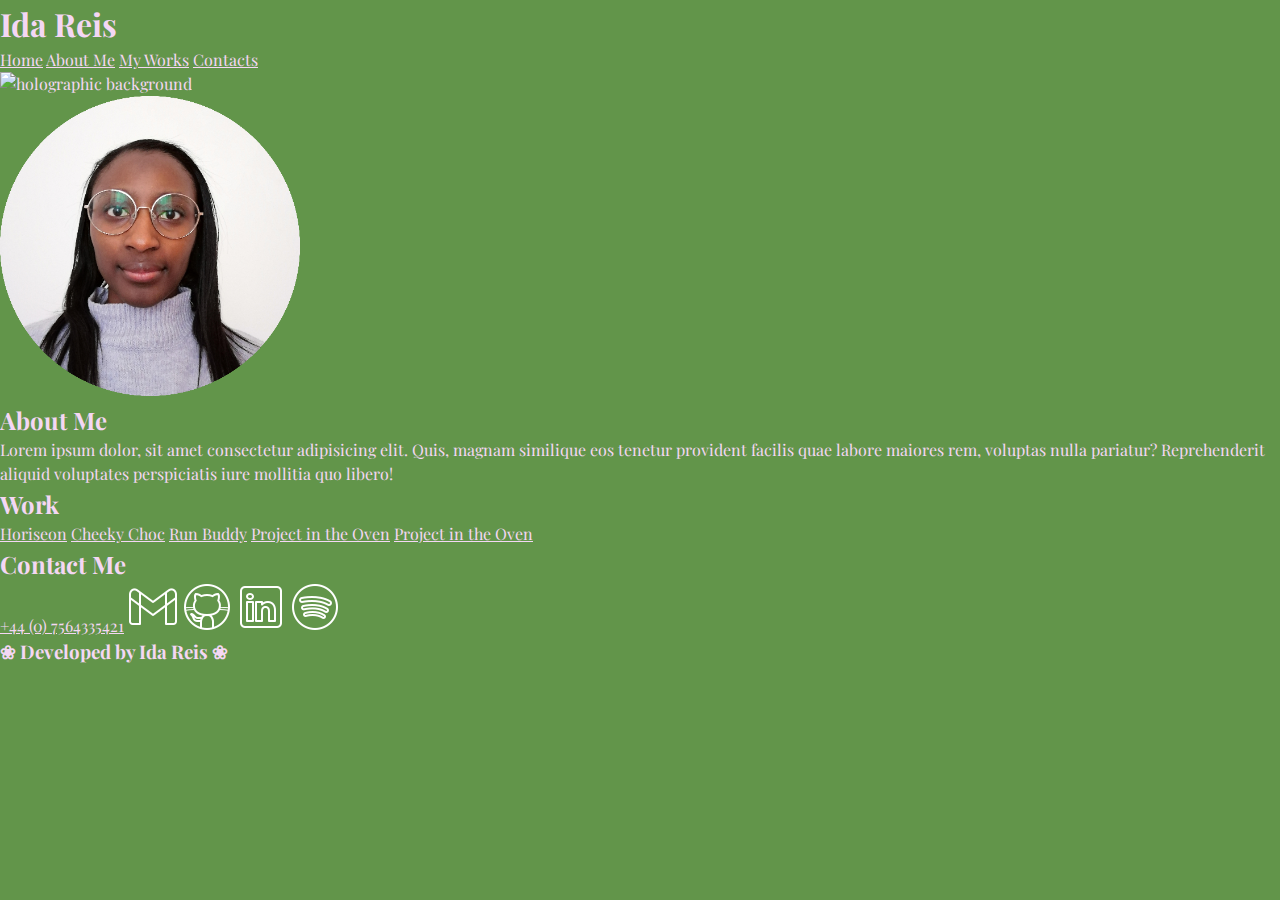
==== assets/index.html @ f7a09c43 "adding the first changes to html and background color to css" ====
<!DOCTYPE html>
<html lang="en-gb">

<head>
  <meta charset="UTF-8">
  <meta name="viewport" content="width=device-width, initial-scale=1.0">
  <meta http-equiv="X-UA-Compatible" content="ie=edge">
  <title>Ida Reis // Web Developer</title>
  <link rel="stylesheet" href="../assets/css/style.css" />
  <link rel="preconnect" href="https://fonts.googleapis.com">
  <link rel="preconnect" href="https://fonts.gstatic.com" crossorigin>
  <link href="https://fonts.googleapis.com/css2?family=Josefin+Sans&family=Playfair+Display:wght@400;700;800;900&display=swap" rel="stylesheet">
</head>

<body>

  <header>

    <h1 class="header" id="home">Ida Reis</h1>

    <nav class="navigation">
    <a href="#home">Home</a>
    <a href="#about">About Me</a>
    <a href="#work">My Works</a>
    <a href="#contacts">Contacts</a>
    </nav>

  </header>

  <!-- hero banner -->
  <section class="hero-banner">
    <div>
      <img src="../assets/images/yusuf-onuk-pGpbccZU3vk-unsplash.jpg" alt="holographic background">
    </div>
  </section>

  <main class="page-wrapper">
    <!-- about me -->
    <section class="page-section" id="about">
      <img src="../assets/images/ida-modified.png" alt="profile picture" class="pro-pic">
      <h2>About Me</h2>
      <p class="about-me">
        Lorem ipsum dolor, sit amet consectetur adipisicing elit. Quis, magnam similique eos tenetur provident facilis quae labore maiores rem, voluptas nulla pariatur? Reprehenderit aliquid voluptates perspiciatis iure mollitia quo libero!
      </p>
    </section>

    <!-- portfolio container -->
    <section class="main-section" id="work">

      <h2>Work</h2>

      <section id="works">
      <a href="">Horiseon</a><!-- add deployed app-->
      <a href="">Cheeky Choc</a><!-- add deployed app-->
      <a href="../starter/images/02-run-buddy.jpg">Run Buddy</a>
      <a href="">Project in the Oven</a>
      <a href="">Project in the Oven</a>

      </section>
    </section>

    <!-- contact -->
    <section class="page-section contact" id="contacts">

      <section id="contacts">
      <h2>Contact Me</h2>
      <a href="#">+44 (0) 7564335421</a>
      <a href="mailto:i.jaqueline.reis@gmail.com" target="_blank"><img src="../assets/images/icons8-gmail-50.png" alt="gmail small white icon"></a>
      <a href=""><img src="../assets/images/icons8-github-50.png" alt="github small white icon"></a><!-- add github link-->
      <a href="https://www.linkedin.com/in/ida-reis-351355116/"><img src="../assets/images/icons8-linkedin-50.png" alt="linkedin small white icon"></a>
      <a href="https://open.spotify.com/user/i.reis?si=23aa4fbc005845ab"><img src="../assets/images/icons8-spotify-50.png" alt="spotify small white icon"></a>
      </section>
    </section>
  </main>

  <footer class="footer">
    <h3> ❀ Developed by Ida Reis ❀ </h3>
  </footer>
</body>

</html>
---- assets/css/style.css ----
* {
  color: #f4d7f4;
  box-sizing: border-box;
}

body {
  background-color: #62954a;
  margin: 0;
  padding: 0;
  font-family: 'Josefin Sans', sans-serif;
  font-family: 'Playfair Display', serif;
  line-height: 1.5;
}

h1,
h2,
h3,
h4,
h5,
h6 {
  margin: 0;
}

p {
  margin: 0;
}
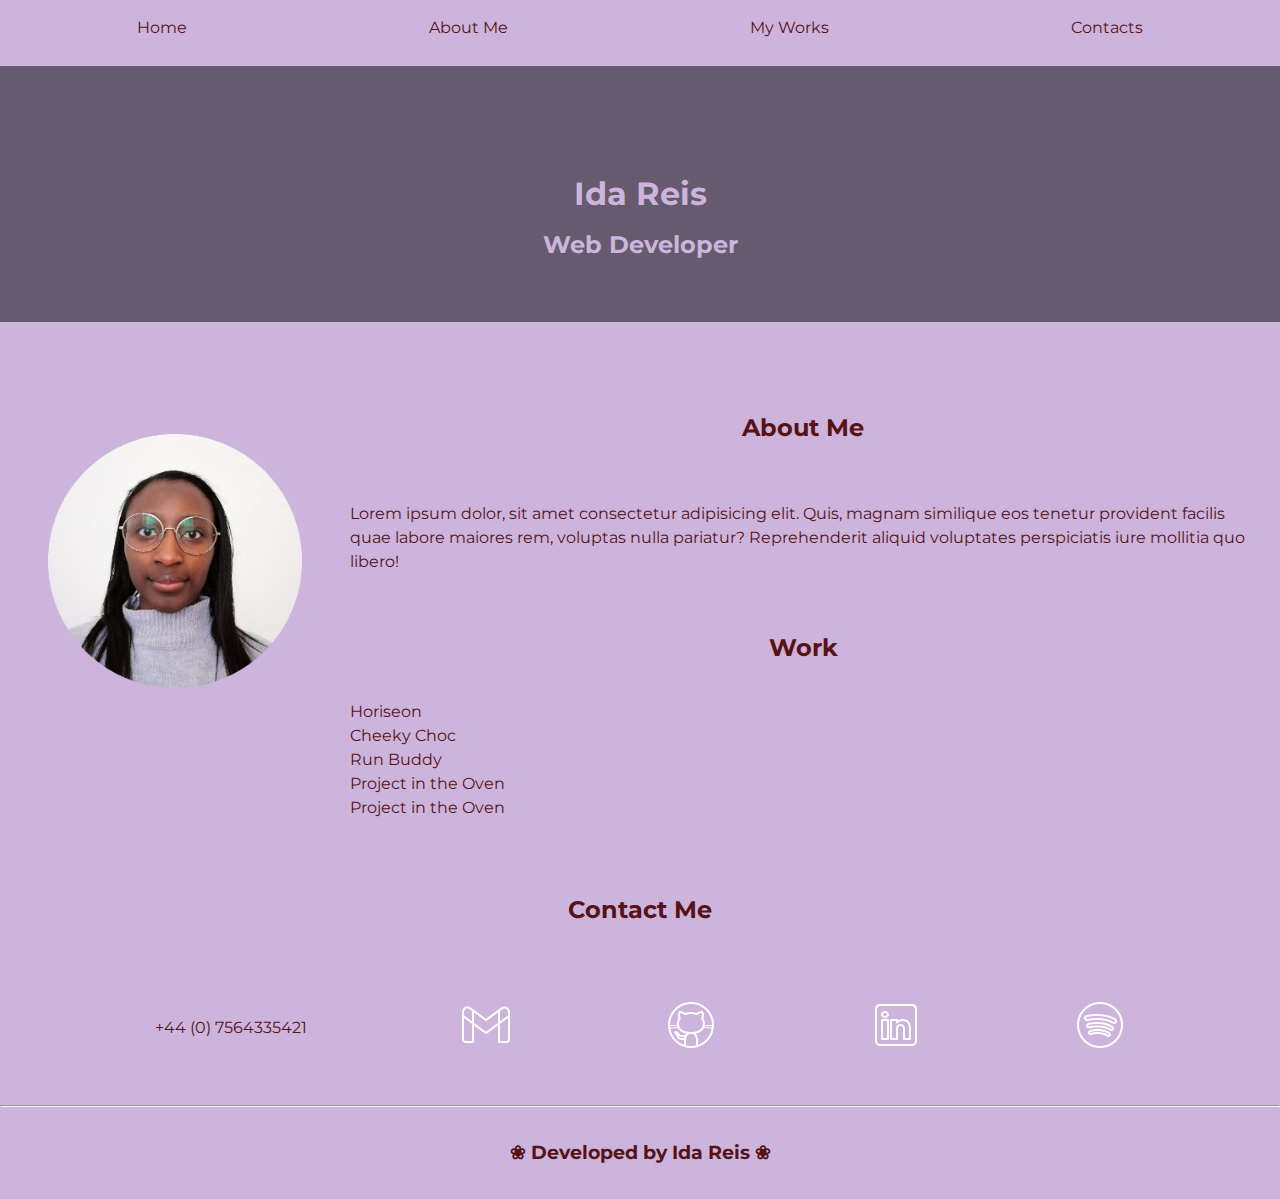
==== commit 92c8627e: "improvements to css and html and added media queries" ====
--- a/assets/index.html
+++ b/assets/index.html
@@ -8,16 +8,15 @@
   <title>Ida Reis // Web Developer</title>
   <link rel="stylesheet" href="../assets/css/style.css" />
   <link rel="preconnect" href="https://fonts.googleapis.com">
-  <link rel="preconnect" href="https://fonts.gstatic.com" crossorigin>
-  <link href="https://fonts.googleapis.com/css2?family=Josefin+Sans&family=Playfair+Display:wght@400;700;800;900&display=swap" rel="stylesheet">
+<link rel="preconnect" href="https://fonts.gstatic.com" crossorigin>
+<link href="https://fonts.googleapis.com/css2?family=Montserrat:wght@200;400;700&display=swap" rel="stylesheet">
 </head>
 
 <body>
 
   <header>
 
-    <h1 class="header" id="home">Ida Reis</h1>
-
+    
     <nav class="navigation">
     <a href="#home">Home</a>
     <a href="#about">About Me</a>
@@ -29,27 +28,34 @@
 
   <!-- hero banner -->
   <section class="hero-banner">
-    <div>
-      <img src="../assets/images/yusuf-onuk-pGpbccZU3vk-unsplash.jpg" alt="holographic background">
-    </div>
+    <section class="hero-text">
+      <h1 id="home">Ida Reis</h1>
+      <h2>Web Developer</h2>
+    </section>
   </section>
 
-  <main class="page-wrapper">
+  <main>
     <!-- about me -->
-    <section class="page-section" id="about">
+    <section class="page-section">
+
+      <section id="pic-about">
       <img src="../assets/images/ida-modified.png" alt="profile picture" class="pro-pic">
       <h2>About Me</h2>
-      <p class="about-me">
+      </section>
+
+      <p id="about-me">
         Lorem ipsum dolor, sit amet consectetur adipisicing elit. Quis, magnam similique eos tenetur provident facilis quae labore maiores rem, voluptas nulla pariatur? Reprehenderit aliquid voluptates perspiciatis iure mollitia quo libero!
       </p>
+      
     </section>
 
     <!-- portfolio container -->
-    <section class="main-section" id="work">
+    <section class="main-section">
 
       <h2>Work</h2>
 
       <section id="works">
+
       <a href="">Horiseon</a><!-- add deployed app-->
       <a href="">Cheeky Choc</a><!-- add deployed app-->
       <a href="../starter/images/02-run-buddy.jpg">Run Buddy</a>
@@ -60,21 +66,25 @@
     </section>
 
     <!-- contact -->
-    <section class="page-section contact" id="contacts">
+    <section class="page-section-contact">
+
+      <h2>Contact Me</h2>
 
       <section id="contacts">
-      <h2>Contact Me</h2>
+      
       <a href="#">+44 (0) 7564335421</a>
       <a href="mailto:i.jaqueline.reis@gmail.com" target="_blank"><img src="../assets/images/icons8-gmail-50.png" alt="gmail small white icon"></a>
-      <a href=""><img src="../assets/images/icons8-github-50.png" alt="github small white icon"></a><!-- add github link-->
+      <a href="https://github.com/idareis"><img src="../assets/images/icons8-github-50.png" alt="github small white icon"></a>
       <a href="https://www.linkedin.com/in/ida-reis-351355116/"><img src="../assets/images/icons8-linkedin-50.png" alt="linkedin small white icon"></a>
       <a href="https://open.spotify.com/user/i.reis?si=23aa4fbc005845ab"><img src="../assets/images/icons8-spotify-50.png" alt="spotify small white icon"></a>
       </section>
     </section>
   </main>
 
+  <hr />
+  
   <footer class="footer">
-    <h3> ❀ Developed by Ida Reis ❀ </h3>
+    <h3> ❀ Developed by <a href="https://github.com/idareis">Ida Reis</a> ❀ </h3>
   </footer>
 </body>
 
--- a/assets/css/style.css
+++ b/assets/css/style.css
@@ -1,26 +1,155 @@
 * {
-  color: #f4d7f4;
+  color: #571215;
   box-sizing: border-box;
+  margin: 0;
+  padding: 0;
 }
 
 body {
-  background-color: #62954a;
+  background-color: #ccb4dc;
   margin: 0;
   padding: 0;
-  font-family: 'Josefin Sans', sans-serif;
-  font-family: 'Playfair Display', serif;
+  font-family: 'Montserrat', sans-serif;
   line-height: 1.5;
 }
 
-h1,
-h2,
-h3,
-h4,
-h5,
-h6 {
-  margin: 0;
+.navigation{
+  display: flex;
+  justify-content: space-around;
+  margin: 1em;
 }
 
-p {
-  margin: 0;
+a{
+  text-decoration: none;
 }
+
+a:hover{
+  color: #7E4857;
+}
+
+.hero-banner{
+  background-image:  linear-gradient(rgba(0,0,0,0.5), rgba(0,0,0,0.5)), url("../images/yusuf-onuk-pGpbccZU3vk-unsplash.jpg");
+  height: 50%;
+  background-position: center;
+  background-repeat: no-repeat;
+  background-size: cover;
+  position: relative;
+  padding: 10%;
+  margin-top: 2%;
+  margin-bottom: 5%;
+}
+
+.hero-text h1 {
+  text-align: center;
+  position: absolute;
+  top: 50%;
+  left: 50%;
+  transform: translate(-50%, -50%);
+  color: #ccb4dc;
+}
+
+.hero-text h2{
+  text-align: center;
+  position: absolute;
+  top: 70%;
+  left: 50%;
+  transform: translate(-50%, -50%);
+  color: #ccb4dc;
+}
+
+.pro-pic{
+float: left;
+height: 350px;
+width: 350px;
+padding: 3em;
+}
+
+#pic-about h2{
+  display: block;
+  padding: 1em;
+  text-align: center;
+}
+
+#about-me{
+  padding: 1em;
+  margin: 1em;
+  ;
+}
+
+.main-section h2{
+  display: block;
+  padding: 1em;
+  text-align: center;
+}
+
+main-section{
+  margin: 0px 5%;
+  display: grid;
+  grid-template-columns: 50% 50%;
+  grid-template-rows: 300px 200px 200px;
+  grid-template-areas: 
+  "horiseon horiseon"
+  "cheekyChoc runBuddy"
+  "unfinishedProject unfinishedProject";
+}
+
+#horiseon{
+  grid-area: horiseon;
+  background-image: url();
+}
+
+#cheekyChoc{
+  grid-area: cheekyChoc;
+  background-image: url();
+}
+
+#runBuddy{
+  grid-area: runBuddy;
+  background-image: url();
+}
+
+#unfinishedProject{
+  grid-area: unfinishedProject;
+  background-image: url();
+}
+
+#works {
+  background-position: center;
+  background-size: cover;
+  background-repeat: no-repeat;
+  margin: 10px;
+  cursor: pointer;
+  display: grid;
+  align-content: end;
+  transition: transform 0.3s ease; /*Zoom effect on hover*/
+}
+
+
+.page-section-contact h2{
+  display: block;
+  padding: 1em;
+  margin: 2em;
+  text-align: center;
+}
+
+#contacts{
+  display: flex;
+flex-wrap: wrap;
+justify-content: space-evenly;
+align-items: center;
+align-content: center;
+margin-bottom: 3em;
+}
+
+.footer{
+  text-align: center;
+  margin: 1em;
+  padding: 1em;
+}
+
+@media screen and (max-width: 1000px) {
+}
+
+@media only screen and (max-width: 768px) {
+  
+}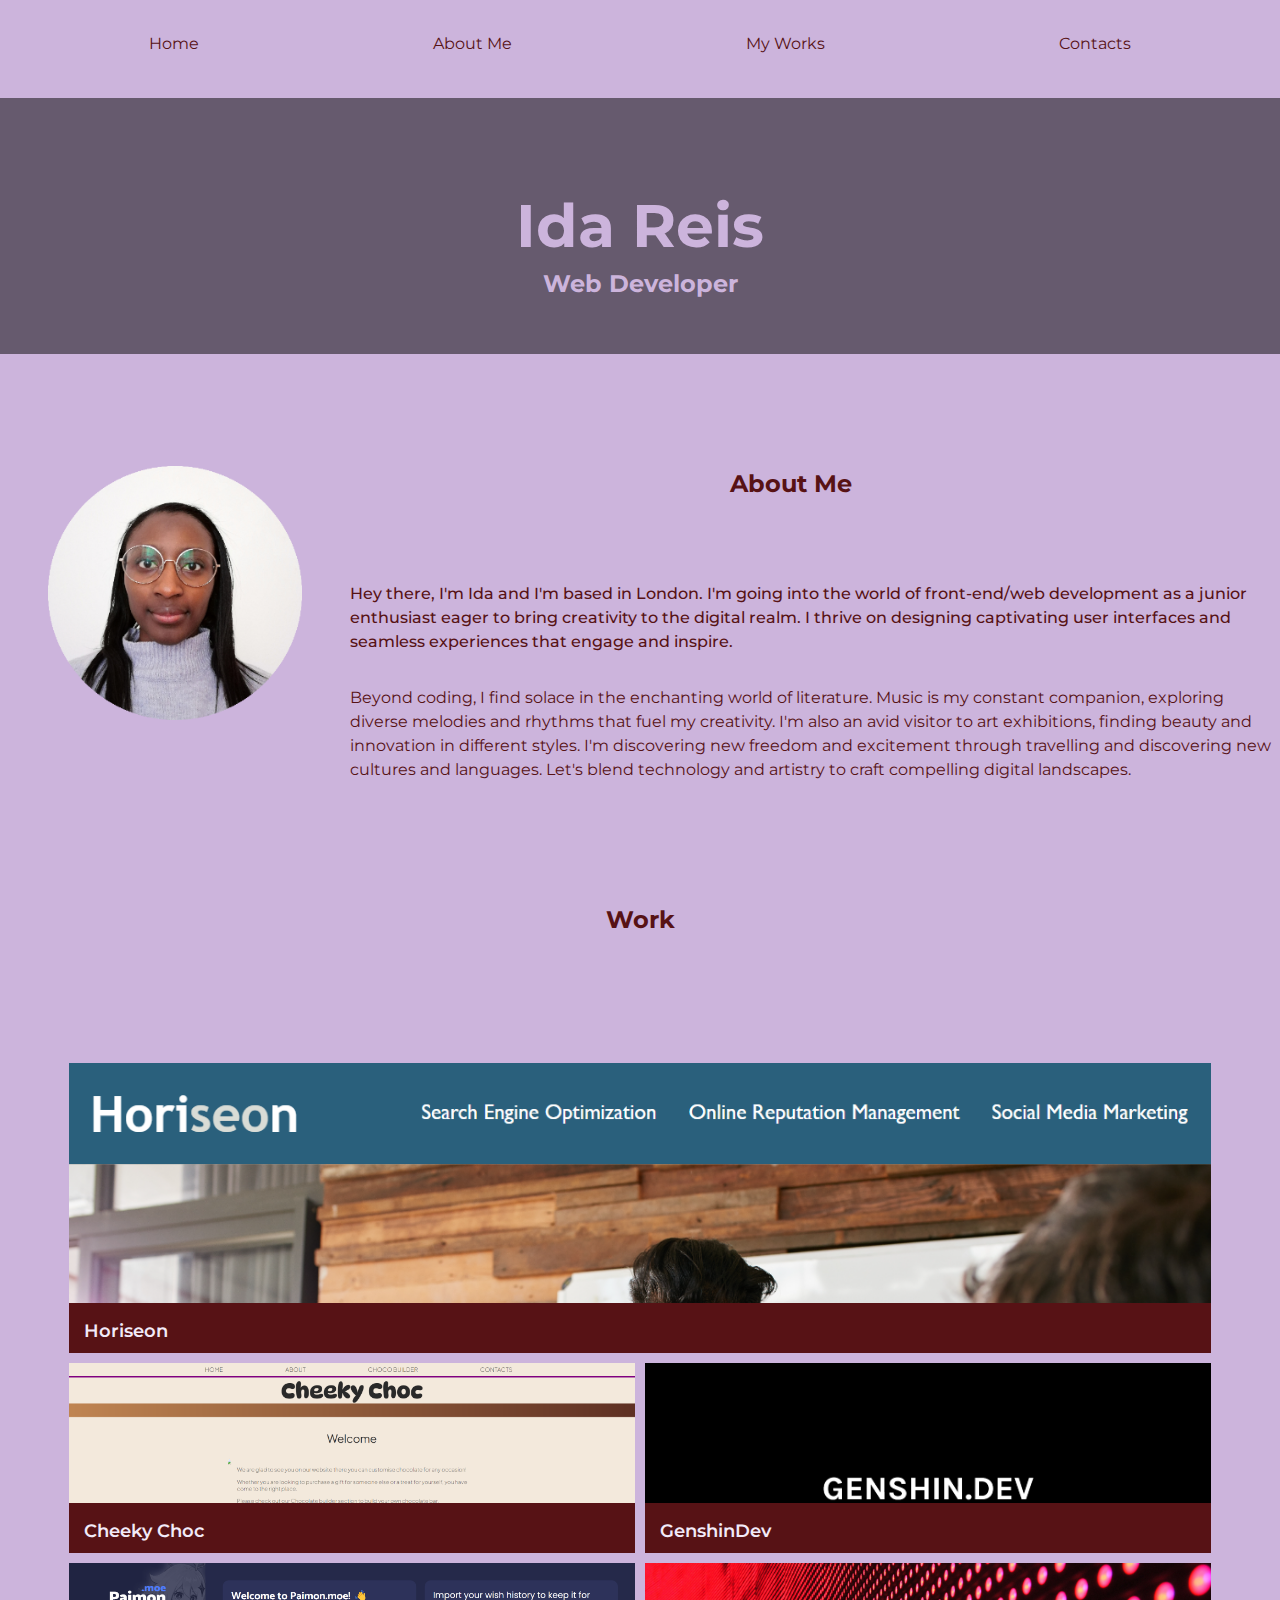
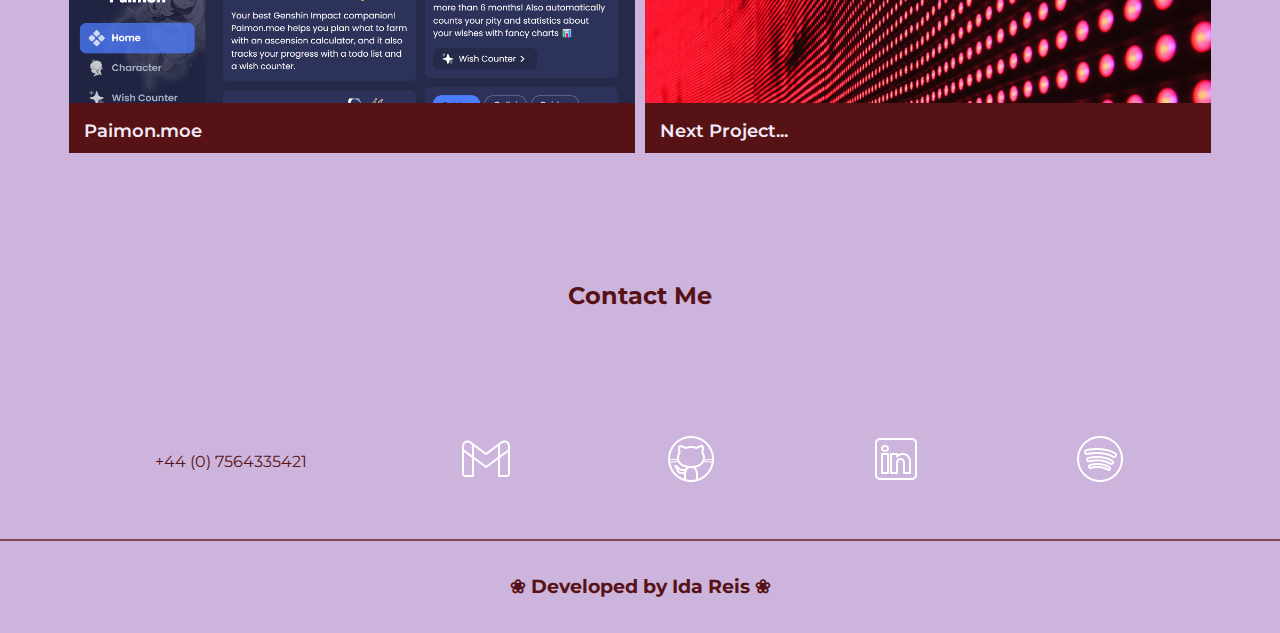
==== commit 9bb40ecb: "added grid and spacing" ====
--- a/assets/index.html
+++ b/assets/index.html
@@ -8,8 +8,8 @@
   <title>Ida Reis // Web Developer</title>
   <link rel="stylesheet" href="../assets/css/style.css" />
   <link rel="preconnect" href="https://fonts.googleapis.com">
-<link rel="preconnect" href="https://fonts.gstatic.com" crossorigin>
-<link href="https://fonts.googleapis.com/css2?family=Montserrat:wght@200;400;700&display=swap" rel="stylesheet">
+  <link rel="preconnect" href="https://fonts.gstatic.com" crossorigin>
+  <link href="https://fonts.googleapis.com/css2?family=Montserrat:wght@200;400;700&display=swap" rel="stylesheet">
 </head>
 
 <body>
@@ -30,7 +30,7 @@
   <section class="hero-banner">
     <section class="hero-text">
       <h1 id="home">Ida Reis</h1>
-      <h2>Web Developer</h2>
+      <h2 id="home">Web Developer</h2>
     </section>
   </section>
 
@@ -44,7 +44,9 @@
       </section>
 
       <p id="about-me">
-        Lorem ipsum dolor, sit amet consectetur adipisicing elit. Quis, magnam similique eos tenetur provident facilis quae labore maiores rem, voluptas nulla pariatur? Reprehenderit aliquid voluptates perspiciatis iure mollitia quo libero!
+        Hey there, I'm Ida and I'm based in London. I'm going into the world of front-end/web development as a junior enthusiast eager to bring creativity to the digital realm. 
+        I thrive on designing captivating user interfaces and seamless experiences that engage and inspire. 
+        <p>Beyond coding, I find solace in the enchanting world of literature. Music is my constant companion, exploring diverse melodies and rhythms that fuel my creativity. I'm also an avid visitor to art exhibitions, finding beauty and innovation in different styles. I'm discovering new freedom and excitement through travelling and discovering new cultures and languages. Let's blend technology and artistry to craft compelling digital landscapes.</p>
       </p>
       
     </section>
@@ -56,11 +58,11 @@
 
       <section id="works">
 
-      <a href="">Horiseon</a><!-- add deployed app-->
-      <a href="">Cheeky Choc</a><!-- add deployed app-->
-      <a href="../starter/images/02-run-buddy.jpg">Run Buddy</a>
-      <a href="">Project in the Oven</a>
-      <a href="">Project in the Oven</a>
+      <a href="https://idareis.github.io/horiseon-code-refactor/" id="horiseon" class="gridArea" target="_blank"><div class="heading">Horiseon</div></a>
+      <a href="https://idareis.github.io/final-project-cfg/" id="cheekyChoc" class="gridArea" target="_blank"><div class="heading">Cheeky Choc</div></a>
+      <a href="https://genshin.dev/" id="genshinDev" class="gridArea" target="_blank"><div class="heading">GenshinDev</div></a>
+      <a href="https://paimon.moe/" id="paimonMoe" class="gridArea" target="_blank"><div class="heading">Paimon.moe</div></a>
+      <a href="https://github.com/idareis/#" id="unfinishedProject" class="gridArea" target="_blank"><div class="heading">Next Project...</div></a>
 
       </section>
     </section>
@@ -73,15 +75,15 @@
       <section id="contacts">
       
       <a href="#">+44 (0) 7564335421</a>
-      <a href="mailto:i.jaqueline.reis@gmail.com" target="_blank"><img src="../assets/images/icons8-gmail-50.png" alt="gmail small white icon"></a>
-      <a href="https://github.com/idareis"><img src="../assets/images/icons8-github-50.png" alt="github small white icon"></a>
-      <a href="https://www.linkedin.com/in/ida-reis-351355116/"><img src="../assets/images/icons8-linkedin-50.png" alt="linkedin small white icon"></a>
-      <a href="https://open.spotify.com/user/i.reis?si=23aa4fbc005845ab"><img src="../assets/images/icons8-spotify-50.png" alt="spotify small white icon"></a>
+      <a href="https://github.com/idareis/#" target="_blank"><img src="../assets/images/icons8-gmail-50.png" alt="gmail small white icon"></a>
+      <a href="https://github.com/idareis" target="_blank"><img src="../assets/images/icons8-github-50.png" alt="github small white icon"></a>
+      <a href="https://www.linkedin.com/in/ida-reis-351355116/ target="_blank"><img src="../assets/images/icons8-linkedin-50.png" alt="linkedin small white icon"></a>
+      <a href="https://open.spotify.com/user/i.reis?si=23aa4fbc005845ab target="_blank"><img src="../assets/images/icons8-spotify-50.png" alt="spotify small white icon"></a>
       </section>
     </section>
   </main>
 
-  <hr />
+  <hr style="border: none; height: 2px; background-color: #7E4857;"/>
   
   <footer class="footer">
     <h3> ❀ Developed by <a href="https://github.com/idareis">Ida Reis</a> ❀ </h3>
--- a/assets/css/style.css
+++ b/assets/css/style.css
@@ -17,6 +17,7 @@
   display: flex;
   justify-content: space-around;
   margin: 1em;
+  padding: 1em;
 }
 
 a{
@@ -39,22 +40,21 @@
   margin-bottom: 5%;
 }
 
-.hero-text h1 {
+.hero-text h1, .hero-text h2 {
   text-align: center;
   position: absolute;
-  top: 50%;
   left: 50%;
   transform: translate(-50%, -50%);
   color: #ccb4dc;
 }
 
+.hero-text h1{
+  font-size: 60px;
+  top: 50%;
+}
+
 .hero-text h2{
-  text-align: center;
-  position: absolute;
-  top: 70%;
-  left: 50%;
-  transform: translate(-50%, -50%);
-  color: #ccb4dc;
+  top: 73%;
 }
 
 .pro-pic{
@@ -66,69 +66,90 @@
 
 #pic-about h2{
   display: block;
-  padding: 1em;
+  padding: 2em;
   text-align: center;
 }
 
 #about-me{
   padding: 1em;
   margin: 1em;
-  ;
+  text-align: left;
+  font-weight: 500;
 }
 
 .main-section h2{
   display: block;
-  padding: 1em;
+  padding: 2em;
+  margin: 3em;
   text-align: center;
 }
 
-main-section{
+#works{
   margin: 0px 5%;
   display: grid;
   grid-template-columns: 50% 50%;
   grid-template-rows: 300px 200px 200px;
   grid-template-areas: 
   "horiseon horiseon"
-  "cheekyChoc runBuddy"
-  "unfinishedProject unfinishedProject";
+  "cheekyChoc genshinDev"
+  "paimonMoe unfinishedProject";
 }
+
+.gridArea {
+  background-position: top;
+  background-size: cover;
+  background-repeat: no-repeat;
+  margin: 5px;
+  cursor: pointer;
+  display: grid;
+  align-content: end;
+}
+
+.heading {
+  position: relative;
+  background-color: #571215;
+  padding: 15px;
+  height: 50px;
+  color: #f2eaf8;
+  font-size: 18px;
+  font-weight: 600;
+}
+
+.heading:hover{
+  color: #ccb4dc;
+}
+
 
 #horiseon{
   grid-area: horiseon;
-  background-image: url();
+  background-image: url(../images/127.0.0.1_5500_horiseon-code-refactor_index.html.png);
 }
 
 #cheekyChoc{
   grid-area: cheekyChoc;
-  background-image: url();
+  background-image: url(../images/idareis.github.io_final-project-cfg_.png);
 }
 
-#runBuddy{
-  grid-area: runBuddy;
-  background-image: url();
+#genshinDev{
+  grid-area: genshinDev;
+  background-image: url(../images/genshin.dev_.png);
+}
+
+#paimonMoe{
+  grid-area: paimonMoe;
+  background-image: url(../images/paimon.moe_.png);
 }
 
 #unfinishedProject{
   grid-area: unfinishedProject;
-  background-image: url();
-}
-
-#works {
-  background-position: center;
-  background-size: cover;
-  background-repeat: no-repeat;
-  margin: 10px;
-  cursor: pointer;
-  display: grid;
-  align-content: end;
-  transition: transform 0.3s ease; /*Zoom effect on hover*/
+  background-image: url(../images/02-portfolio-1.jpg);
 }
 
 
 .page-section-contact h2{
   display: block;
-  padding: 1em;
-  margin: 2em;
+  padding: 2em;
+  margin: 3em;
   text-align: center;
 }
 
@@ -151,5 +172,8 @@
 }
 
 @media only screen and (max-width: 768px) {
-  
+  .hero-text h1{
+    font-size: 25px;
+    top: 50%;
+  }
 }